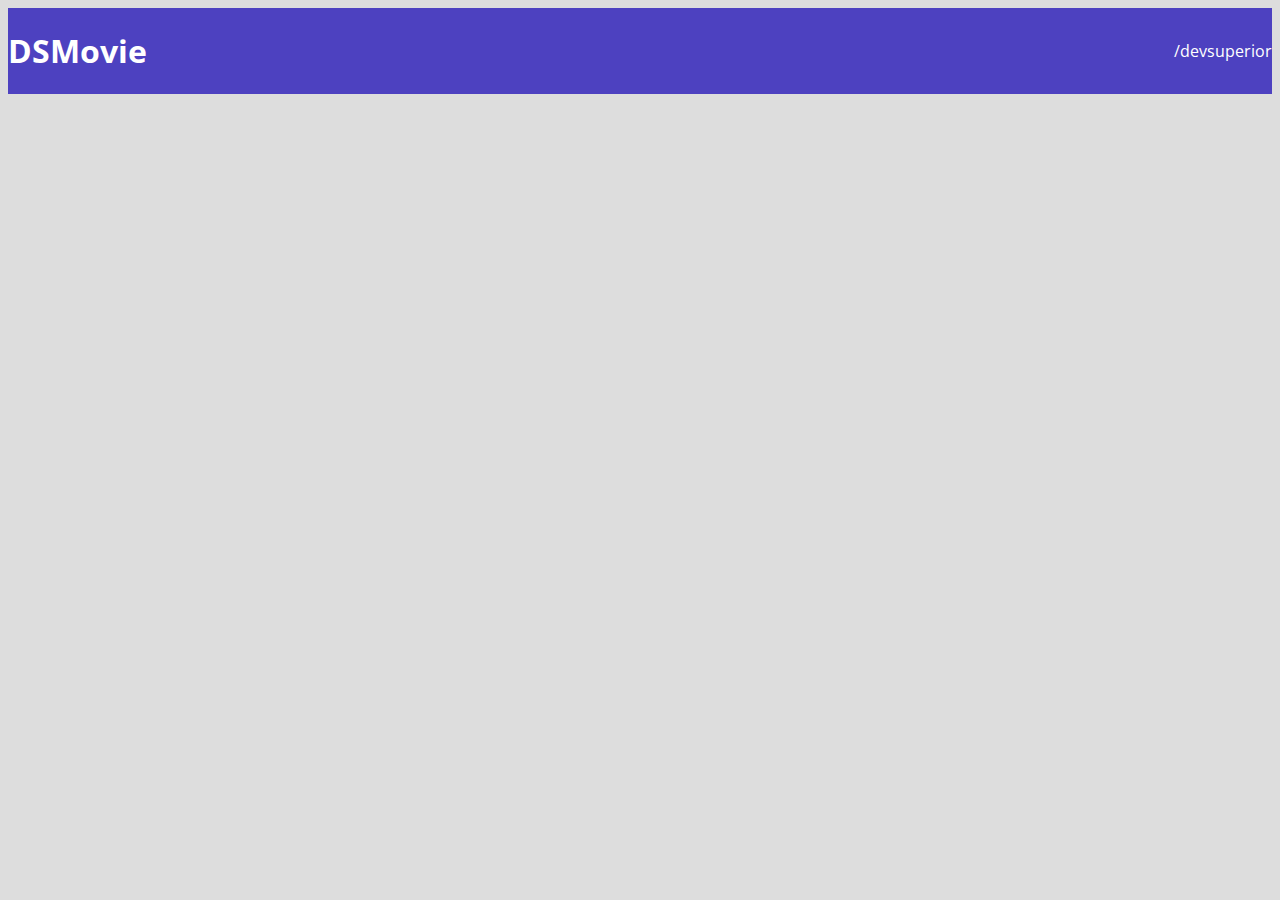
==== index.html @ 403fd70a "Barra superior PARTE 1" ====
<!DOCTYPE html>
<html lang="pt-br">
<head>
    <meta charset="UTF-8">
    <meta http-equiv="X-UA-Compatible" content="IE=edge">
    <meta name="viewport" content="width=device-width, initial-scale=1.0">
    <title>Projeto DSMovie</title>
    <link href="https://cdn.jsdelivr.net/npm/bootstrap@5.1.3/dist/css/bootstrap.min.css" rel="stylesheet" integrity="sha384-1BmE4kWBq78iYhFldvKuhfTAU6auU8tT94WrHftjDbrCEXSU1oBoqyl2QvZ6jIW3" crossorigin="anonymous">
    <link rel="stylesheet" href="css/styles.css">
</head>
<body>
    <header>
        <nav class="container">
            <h1>DSMovie</h1>
            <a href="https://devsuperior.com.br/">/devsuperior</a>
        </nav>
    </header>
</body>
</html>
---- css/styles.css ----
@import url('https://fonts.googleapis.com/css2?family=Open+Sans:wght@300;400;700&display=swap');
*{
    box-sizing: border-box;
    font-family: 'Open Sans', sans-serif;
}
html, body {
    background-color: #ddd;
}
header{
     background-color: #4D41C0;
     color: #fff;
    }
    nav {
        display: flex;
        align-items: center;
        justify-content: space-between;
    }
    a,a:hover{
        text-decoration: none;
        color: unset;
    }
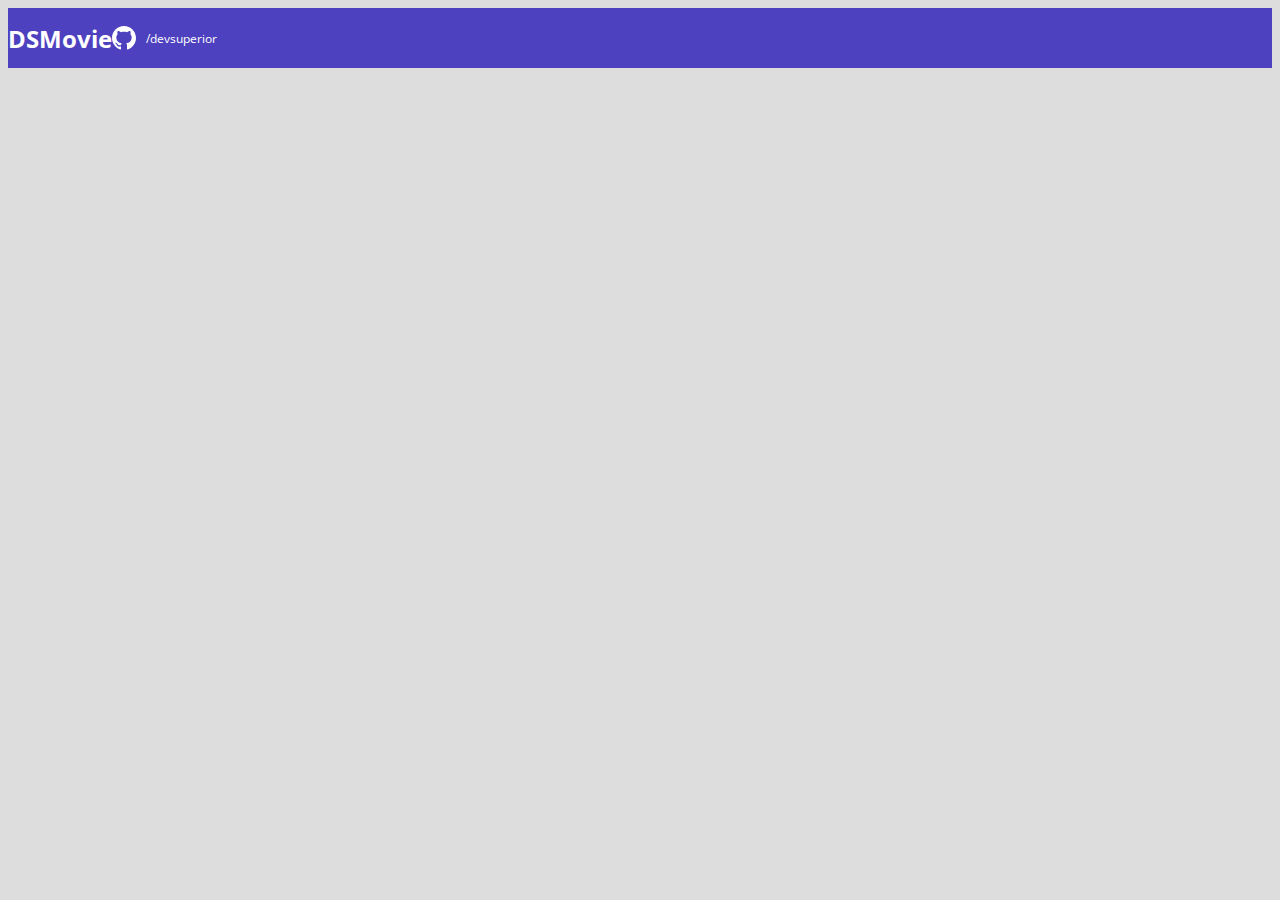
==== commit 16142dda: "Barra superior PARTE 2" ====
--- a/index.html
+++ b/index.html
@@ -1,19 +1,26 @@
 <!DOCTYPE html>
 <html lang="pt-br">
+
 <head>
     <meta charset="UTF-8">
     <meta http-equiv="X-UA-Compatible" content="IE=edge">
     <meta name="viewport" content="width=device-width, initial-scale=1.0">
     <title>Projeto DSMovie</title>
-    <link href="https://cdn.jsdelivr.net/npm/bootstrap@5.1.3/dist/css/bootstrap.min.css" rel="stylesheet" integrity="sha384-1BmE4kWBq78iYhFldvKuhfTAU6auU8tT94WrHftjDbrCEXSU1oBoqyl2QvZ6jIW3" crossorigin="anonymous">
+    <link href="https://cdn.jsdelivr.net/npm/bootstrap@5.1.3/dist/css/bootstrap.min.css" rel="stylesheet"
+        integrity="sha384-1BmE4kWBq78iYhFldvKuhfTAU6auU8tT94WrHftjDbrCEXSU1oBoqyl2QvZ6jIW3" crossorigin="anonymous">
     <link rel="stylesheet" href="css/styles.css">
 </head>
+
 <body>
     <header>
         <nav class="container">
             <h1>DSMovie</h1>
-            <a href="https://devsuperior.com.br/">/devsuperior</a>
+            <div class="dsmovie-contact-container">
+                <img src="img/github.svg" alt="Github">
+                <a href="https://devsuperior.com.br/">/devsuperior</a>
+            </div>
         </nav>
     </header>
 </body>
+
 </html>--- a/css/styles.css
+++ b/css/styles.css
@@ -1,21 +1,48 @@
 @import url('https://fonts.googleapis.com/css2?family=Open+Sans:wght@300;400;700&display=swap');
+:root {
+    --bg-gray: #ddd;
+    --color-primary: #4D41C0;
+    --white: #fff
+}
+
 *{
     box-sizing: border-box;
     font-family: 'Open Sans', sans-serif;
 }
+h1,h2,h3,h4,h5,h6 {
+    margin: 0;
+}
 html, body {
-    background-color: #ddd;
+    background-color: var(--bg-gray);
 }
 header{
-     background-color: #4D41C0;
-     color: #fff;
+     background-color: var(--color-primary);
+     color: var(--white);
+     height: 60px;
+     display: flex;
+     align-items: center;
     }
     nav {
         display: flex;
         align-items: center;
         justify-content: space-between;
     }
+    nav h1 {
+        font-size: 24px;
+        font-weight: 700;
+    }
+    nav a {
+        font-size: 12px;
+        font-weight: 400;
+    }
     a,a:hover{
         text-decoration: none;
         color: unset;
+    }
+    .dsmovie-contact-container {
+        display: flex;
+        align-items: center;
+    }
+    .dsmovie-contact-container img {
+        margin-right: 10px;
     }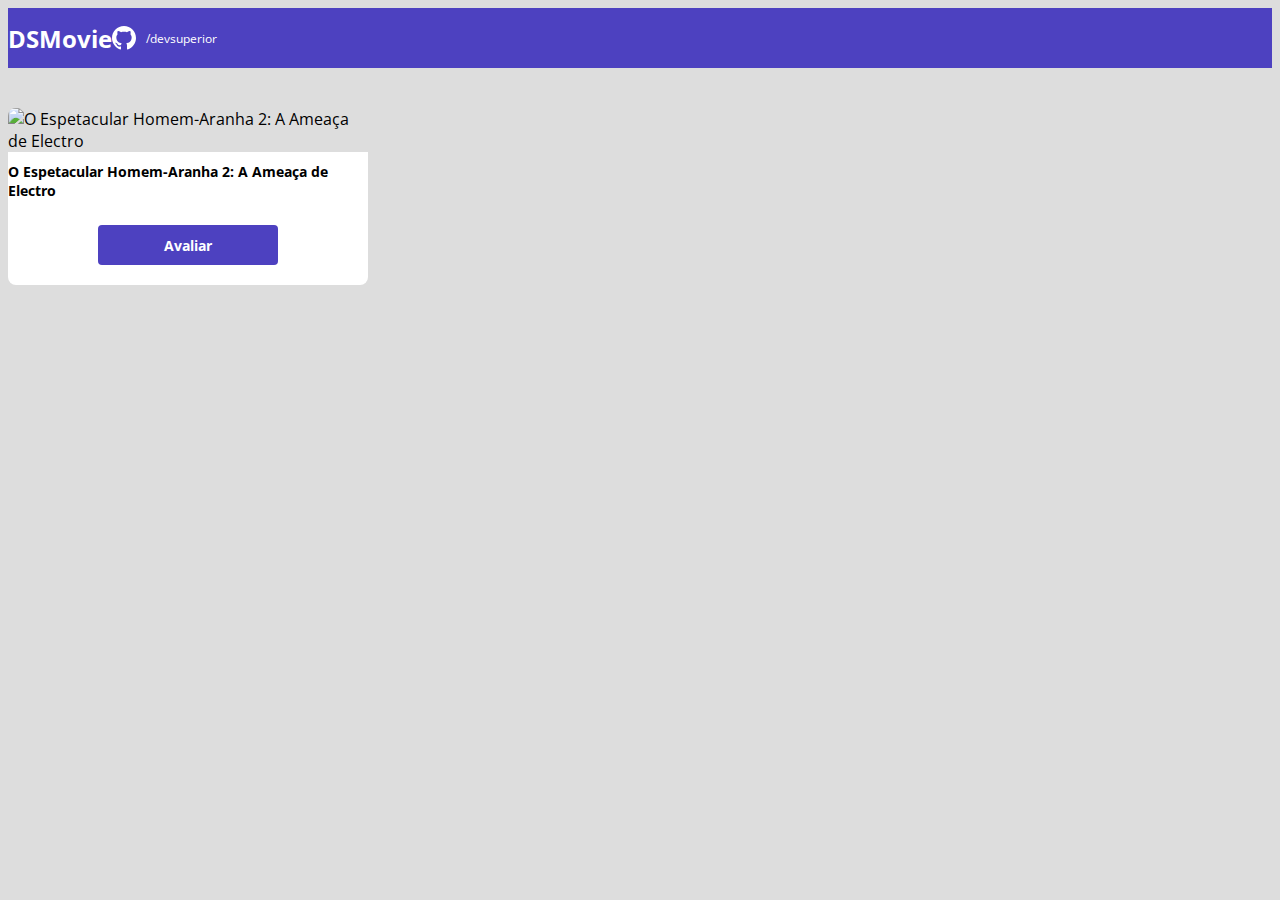
==== commit a3c61758: "Card de filme" ====
--- a/index.html
+++ b/index.html
@@ -21,6 +21,17 @@
             </div>
         </nav>
     </header>
+    <main>
+        <section id="dsmovie-card-list" class="container">
+            <div class="dsmovie-card">
+                <img src="https://www.themoviedb.org/t/p/w533_and_h300_bestv2/u7SeO6Y42P7VCTWLhpnL96cyOqd.jpg" alt="O Espetacular Homem-Aranha 2: A Ameaça de Electro">
+                <div class="dsmovie-card-description">
+                    <h3>O Espetacular Homem-Aranha 2: A Ameaça de Electro</h3>
+                    <a class="dsmovie-btn" href="form.html">Avaliar</a>
+                </div>
+            </div>
+        </section>
+    </main>
 </body>
 
 </html>--- a/css/styles.css
+++ b/css/styles.css
@@ -1,6 +1,7 @@
 @import url('https://fonts.googleapis.com/css2?family=Open+Sans:wght@300;400;700&display=swap');
 :root {
     --bg-gray: #ddd;
+    --text-gray: #4a4a4a;
     --color-primary: #4D41C0;
     --white: #fff
 }
@@ -45,4 +46,40 @@
     }
     .dsmovie-contact-container img {
         margin-right: 10px;
+    }
+    #dsmovie-card-list {
+        padding: 40px 0;
+    }
+    .dsmovie-card {
+        width: 360px;
+        
+    }
+    .dsmovie-card img {
+        width: 100%;
+        border-radius: 8px 8px 0 0;
+    }
+    .dsmovie-card-description {
+        background-color: var(--white);
+        padding: 10px 0 20px 0;
+        display: flex;
+        flex-direction: column;
+        align-items: center;
+        border-radius: 0 0 8px 8px
+    }
+    .dsmovie-card-description h3 {
+        font-size: 14px;
+        font-weight: 700;
+        margin-bottom: 25px;
+    }
+    .dsmovie-btn, .dsmovie-btn:hover {
+        width: 180px;
+        height: 40px;
+        background-color: var(--color-primary);
+        color: var(--white);
+        font-size: 14px;
+        font-weight: 700;
+        display: flex;
+        align-items: center;
+        justify-content: center;
+        border-radius: 4px;
     }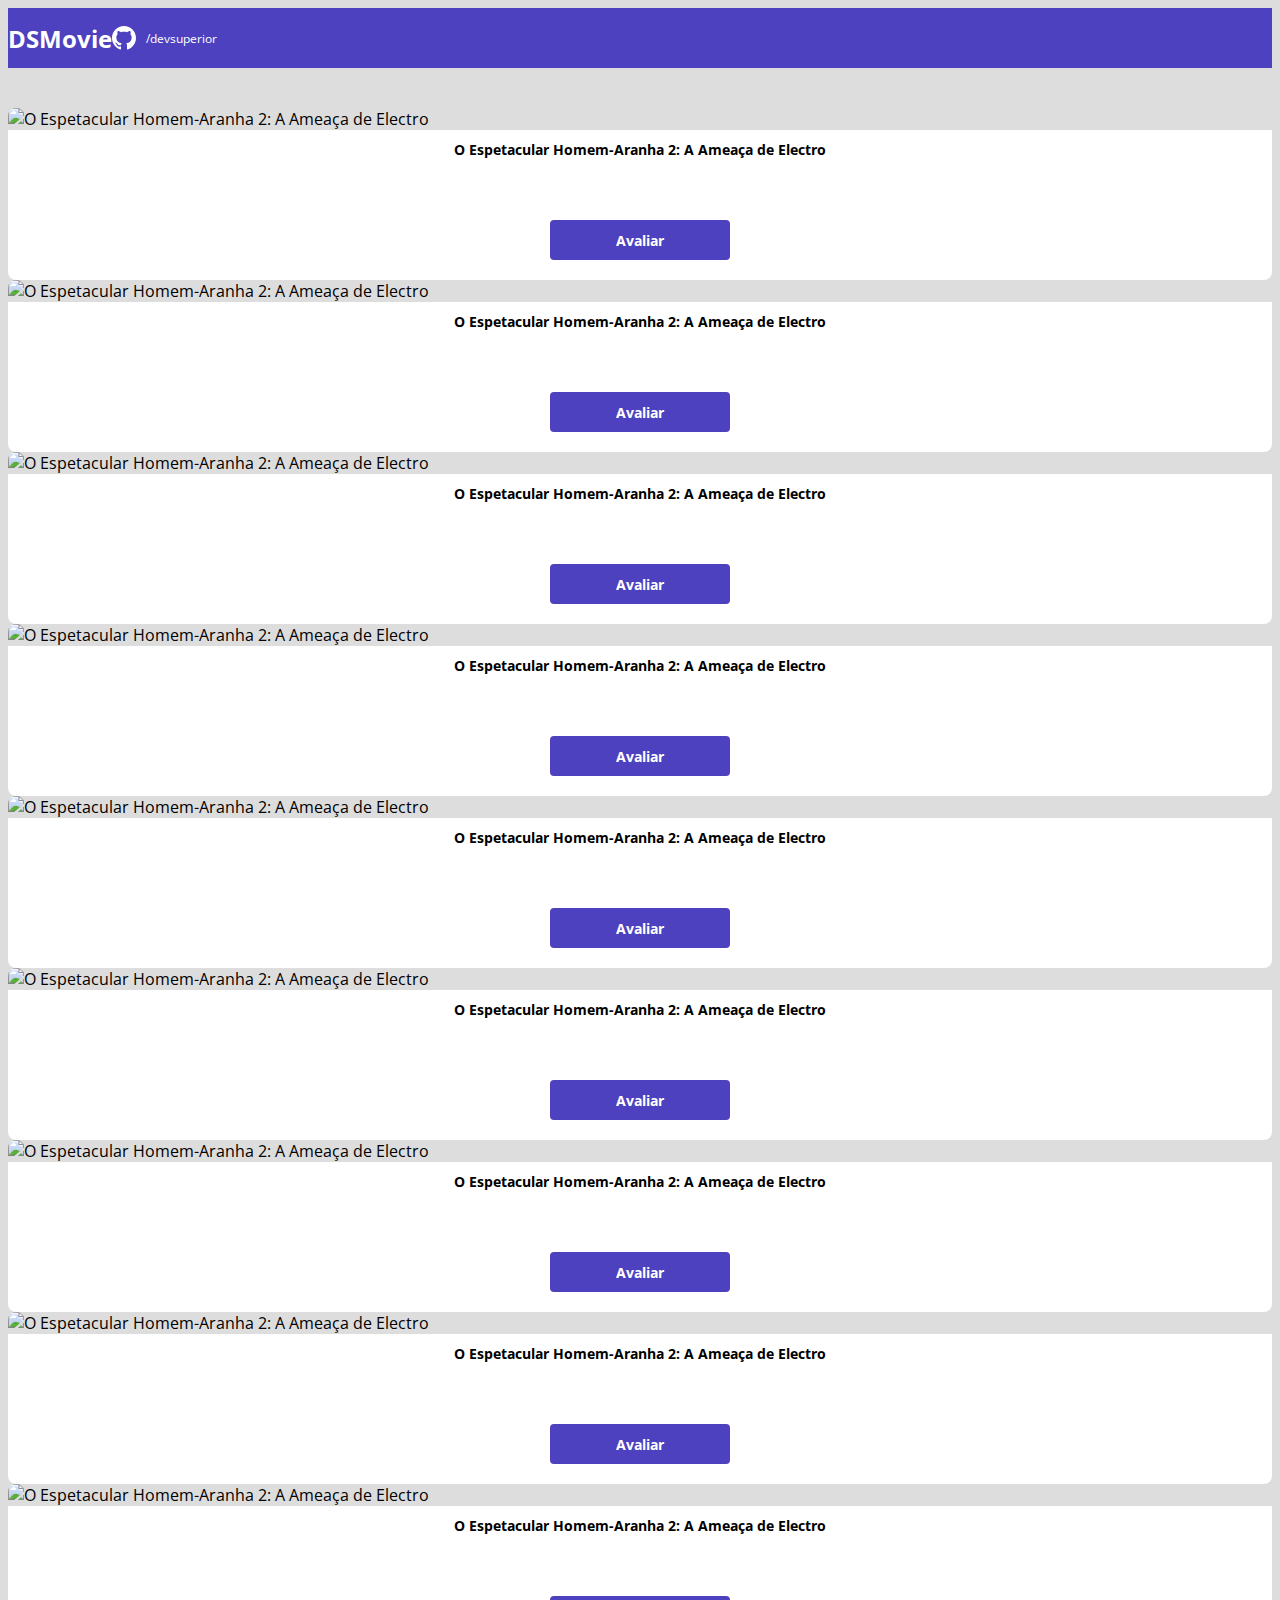
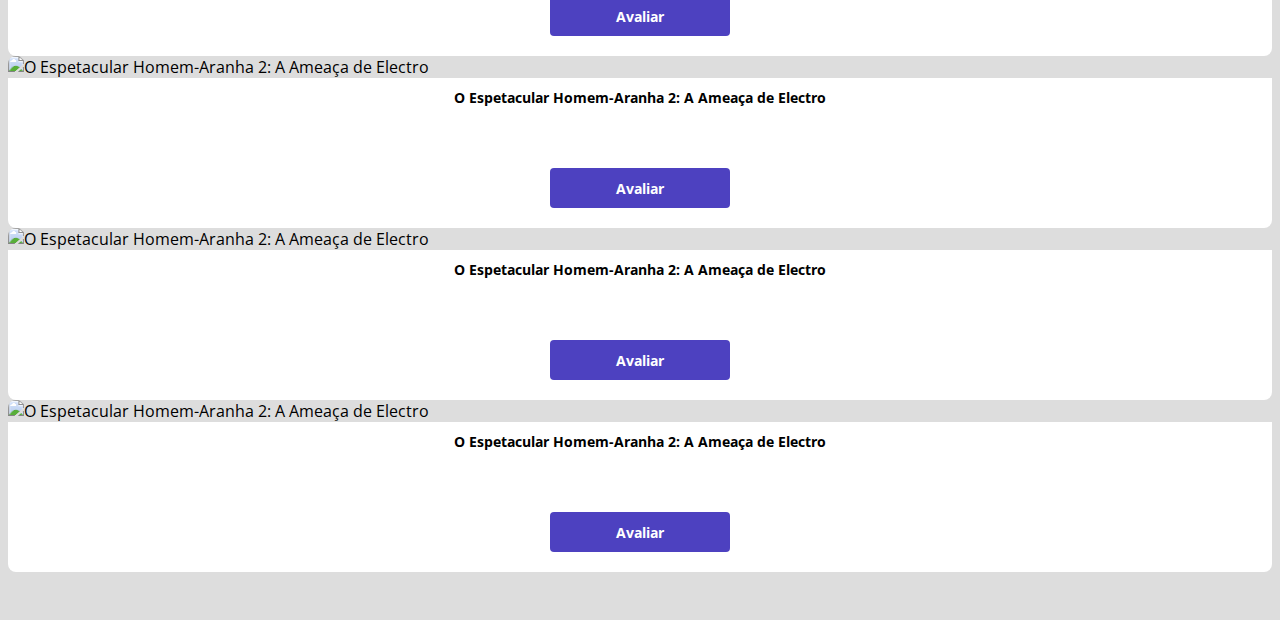
==== commit ff6ba052: "Listagem de cards" ====
--- a/index.html
+++ b/index.html
@@ -23,13 +23,118 @@
     </header>
     <main>
         <section id="dsmovie-card-list" class="container">
-            <div class="dsmovie-card">
-                <img src="https://www.themoviedb.org/t/p/w533_and_h300_bestv2/u7SeO6Y42P7VCTWLhpnL96cyOqd.jpg" alt="O Espetacular Homem-Aranha 2: A Ameaça de Electro">
-                <div class="dsmovie-card-description">
-                    <h3>O Espetacular Homem-Aranha 2: A Ameaça de Electro</h3>
-                    <a class="dsmovie-btn" href="form.html">Avaliar</a>
+            <div class="row">
+                <div class="col-sm-6 col-lg-4 col-xl-3 mb-3">
+                    <div class="dsmovie-card">
+                        <img src="https://www.themoviedb.org/t/p/w533_and_h300_bestv2/u7SeO6Y42P7VCTWLhpnL96cyOqd.jpg" alt="O Espetacular Homem-Aranha 2: A Ameaça de Electro">
+                        <div class="dsmovie-card-description">
+                            <h3>O Espetacular Homem-Aranha 2: A Ameaça de Electro</h3>
+                            <a class="dsmovie-btn" href="form.html">Avaliar</a>
+                        </div>
+                    </div>
+                </div>
+                <div class="col-sm-6 col-lg-4 col-xl-3 mb-3">
+                    <div class="dsmovie-card">
+                        <img src="https://www.themoviedb.org/t/p/w533_and_h300_bestv2/u7SeO6Y42P7VCTWLhpnL96cyOqd.jpg" alt="O Espetacular Homem-Aranha 2: A Ameaça de Electro">
+                        <div class="dsmovie-card-description">
+                            <h3>O Espetacular Homem-Aranha 2: A Ameaça de Electro</h3>
+                            <a class="dsmovie-btn" href="form.html">Avaliar</a>
+                        </div>
+                    </div>
+                </div>
+                <div class="col-sm-6 col-lg-4 col-xl-3 mb-3">
+                    <div class="dsmovie-card">
+                        <img src="https://www.themoviedb.org/t/p/w533_and_h300_bestv2/u7SeO6Y42P7VCTWLhpnL96cyOqd.jpg" alt="O Espetacular Homem-Aranha 2: A Ameaça de Electro">
+                        <div class="dsmovie-card-description">
+                            <h3>O Espetacular Homem-Aranha 2: A Ameaça de Electro</h3>
+                            <a class="dsmovie-btn" href="form.html">Avaliar</a>
+                        </div>
+                    </div>
+                </div>
+                <div class="col-sm-6 col-lg-4 col-xl-3 mb-3">
+                    <div class="dsmovie-card">
+                        <img src="https://www.themoviedb.org/t/p/w533_and_h300_bestv2/u7SeO6Y42P7VCTWLhpnL96cyOqd.jpg" alt="O Espetacular Homem-Aranha 2: A Ameaça de Electro">
+                        <div class="dsmovie-card-description">
+                            <h3>O Espetacular Homem-Aranha 2: A Ameaça de Electro</h3>
+                            <a class="dsmovie-btn" href="form.html">Avaliar</a>
+                        </div>
+                    </div>
+                </div>
+                <div class="col-sm-6 col-lg-4 col-xl-3 mb-3">
+                    <div class="dsmovie-card">
+                        <img src="https://www.themoviedb.org/t/p/w533_and_h300_bestv2/u7SeO6Y42P7VCTWLhpnL96cyOqd.jpg" alt="O Espetacular Homem-Aranha 2: A Ameaça de Electro">
+                        <div class="dsmovie-card-description">
+                            <h3>O Espetacular Homem-Aranha 2: A Ameaça de Electro</h3>
+                            <a class="dsmovie-btn" href="form.html">Avaliar</a>
+                        </div>
+                    </div>
+                </div>
+                <div class="col-sm-6 col-lg-4 col-xl-3 mb-3">
+                    <div class="dsmovie-card">
+                        <img src="https://www.themoviedb.org/t/p/w533_and_h300_bestv2/u7SeO6Y42P7VCTWLhpnL96cyOqd.jpg" alt="O Espetacular Homem-Aranha 2: A Ameaça de Electro">
+                        <div class="dsmovie-card-description">
+                            <h3>O Espetacular Homem-Aranha 2: A Ameaça de Electro</h3>
+                            <a class="dsmovie-btn" href="form.html">Avaliar</a>
+                        </div>
+                    </div>
+                </div>
+                
+                <div class="col-sm-6 col-lg-4 col-xl-3 mb-3">
+                    <div class="dsmovie-card">
+                        <img src="https://www.themoviedb.org/t/p/w533_and_h300_bestv2/u7SeO6Y42P7VCTWLhpnL96cyOqd.jpg" alt="O Espetacular Homem-Aranha 2: A Ameaça de Electro">
+                        <div class="dsmovie-card-description">
+                            <h3>O Espetacular Homem-Aranha 2: A Ameaça de Electro</h3>
+                            <a class="dsmovie-btn" href="form.html">Avaliar</a>
+                        </div>
+                    </div>
+                </div>
+                <div class="col-sm-6 col-lg-4 col-xl-3 mb-3">
+                    <div class="dsmovie-card">
+                        <img src="https://www.themoviedb.org/t/p/w533_and_h300_bestv2/u7SeO6Y42P7VCTWLhpnL96cyOqd.jpg" alt="O Espetacular Homem-Aranha 2: A Ameaça de Electro">
+                        <div class="dsmovie-card-description">
+                            <h3>O Espetacular Homem-Aranha 2: A Ameaça de Electro</h3>
+                            <a class="dsmovie-btn" href="form.html">Avaliar</a>
+                        </div>
+                    </div>
+                </div>
+                <div class="col-sm-6 col-lg-4 col-xl-3 mb-3">
+                    <div class="dsmovie-card">
+                        <img src="https://www.themoviedb.org/t/p/w533_and_h300_bestv2/u7SeO6Y42P7VCTWLhpnL96cyOqd.jpg" alt="O Espetacular Homem-Aranha 2: A Ameaça de Electro">
+                        <div class="dsmovie-card-description">
+                            <h3>O Espetacular Homem-Aranha 2: A Ameaça de Electro</h3>
+                            <a class="dsmovie-btn" href="form.html">Avaliar</a>
+                        </div>
+                    </div>
+                </div>
+                <div class="col-sm-6 col-lg-4 col-xl-3 mb-3">
+                    <div class="dsmovie-card">
+                        <img src="https://www.themoviedb.org/t/p/w533_and_h300_bestv2/u7SeO6Y42P7VCTWLhpnL96cyOqd.jpg" alt="O Espetacular Homem-Aranha 2: A Ameaça de Electro">
+                        <div class="dsmovie-card-description">
+                            <h3>O Espetacular Homem-Aranha 2: A Ameaça de Electro</h3>
+                            <a class="dsmovie-btn" href="form.html">Avaliar</a>
+                        </div>
+                    </div>
+                </div>
+                <div class="col-sm-6 col-lg-4 col-xl-3 mb-3">
+                    <div class="dsmovie-card">
+                        <img src="https://www.themoviedb.org/t/p/w533_and_h300_bestv2/u7SeO6Y42P7VCTWLhpnL96cyOqd.jpg" alt="O Espetacular Homem-Aranha 2: A Ameaça de Electro">
+                        <div class="dsmovie-card-description">
+                            <h3>O Espetacular Homem-Aranha 2: A Ameaça de Electro</h3>
+                            <a class="dsmovie-btn" href="form.html">Avaliar</a>
+                        </div>
+                    </div>
+                </div>
+                <div class="col-sm-6 col-lg-4 col-xl-3 mb-3">
+                    <div class="dsmovie-card">
+                        <img src="https://www.themoviedb.org/t/p/w533_and_h300_bestv2/u7SeO6Y42P7VCTWLhpnL96cyOqd.jpg" alt="O Espetacular Homem-Aranha 2: A Ameaça de Electro">
+                        <div class="dsmovie-card-description">
+                            <h3>O Espetacular Homem-Aranha 2: A Ameaça de Electro</h3>
+                            <a class="dsmovie-btn" href="form.html">Avaliar</a>
+                        </div>
+                    </div>
                 </div>
             </div>
+            
         </section>
     </main>
 </body>
--- a/css/styles.css
+++ b/css/styles.css
@@ -51,7 +51,7 @@
         padding: 40px 0;
     }
     .dsmovie-card {
-        width: 360px;
+        width: 100%;
         
     }
     .dsmovie-card img {
@@ -60,16 +60,19 @@
     }
     .dsmovie-card-description {
         background-color: var(--white);
-        padding: 10px 0 20px 0;
+        padding: 10px 20px 20px 20px;
         display: flex;
         flex-direction: column;
         align-items: center;
-        border-radius: 0 0 8px 8px
+        justify-content: space-between;
+        border-radius: 0 0 8px 8px;
+        min-height: 150px;
     }
     .dsmovie-card-description h3 {
         font-size: 14px;
         font-weight: 700;
         margin-bottom: 25px;
+        text-align: center;
     }
     .dsmovie-btn, .dsmovie-btn:hover {
         width: 180px;
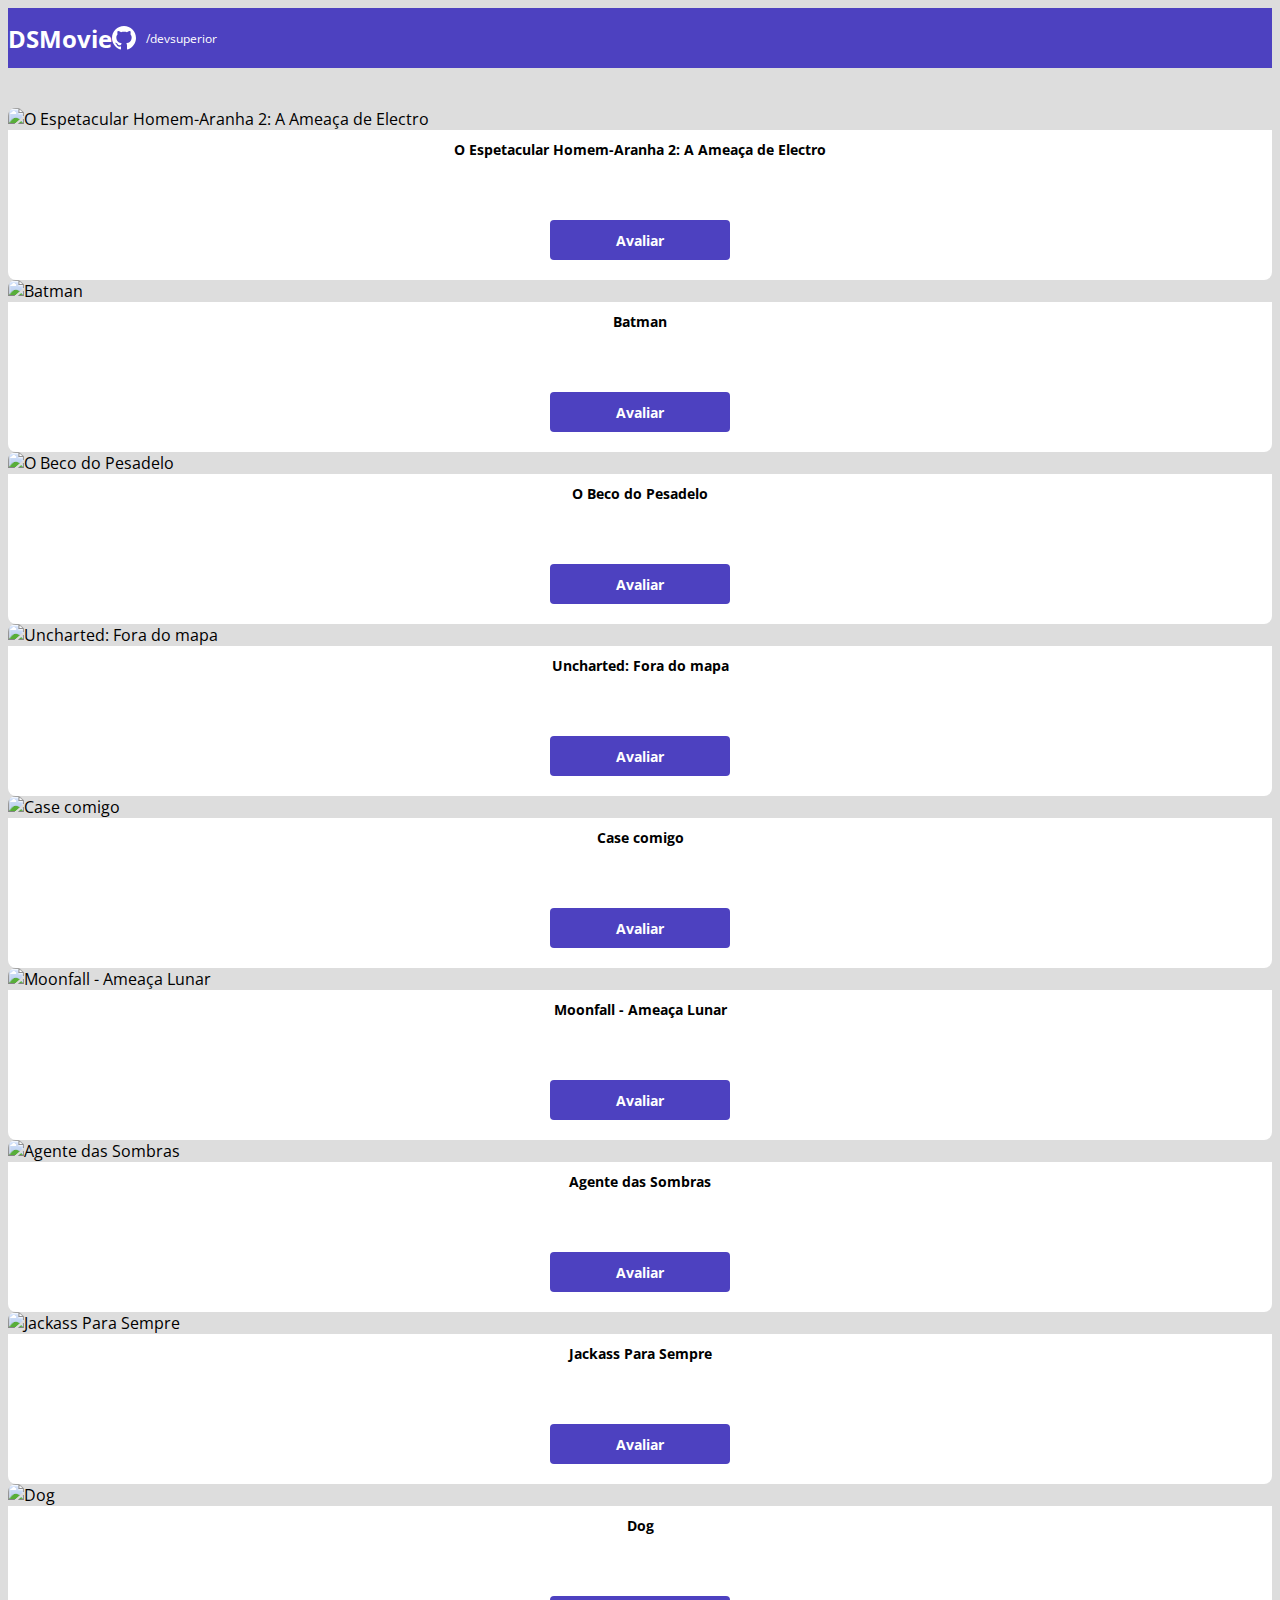
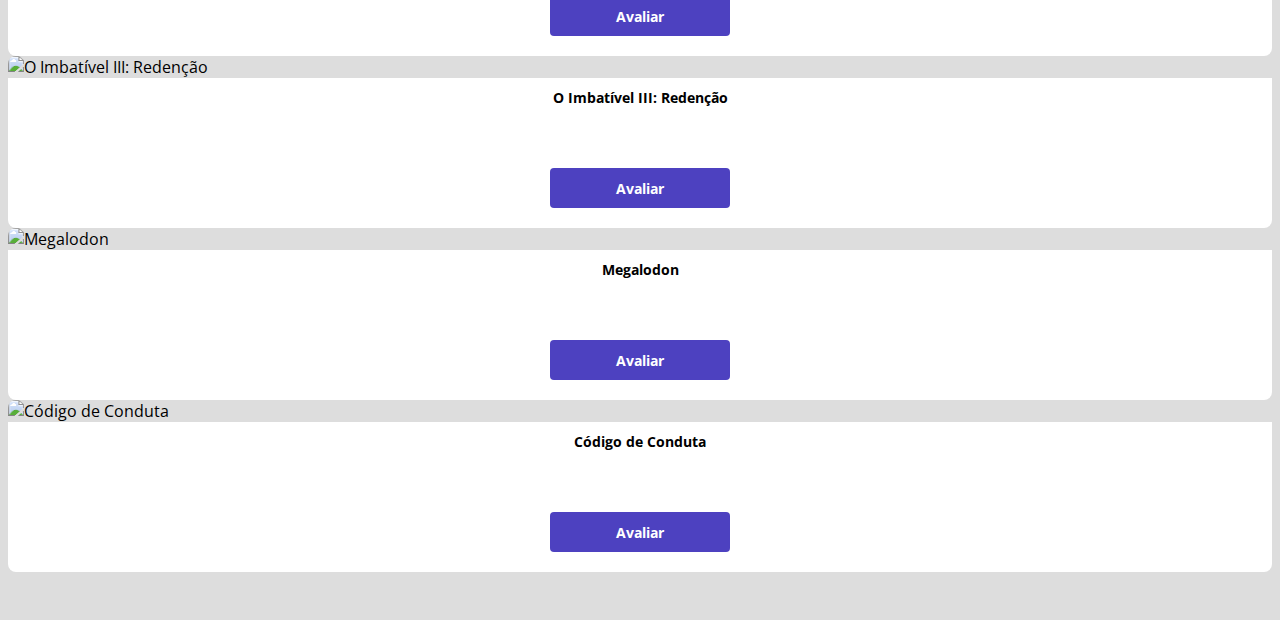
==== commit e8f128b1: "Alteração para Cards Variados" ====
--- a/index.html
+++ b/index.html
@@ -35,45 +35,45 @@
                 </div>
                 <div class="col-sm-6 col-lg-4 col-xl-3 mb-3">
                     <div class="dsmovie-card">
-                        <img src="https://www.themoviedb.org/t/p/w533_and_h300_bestv2/u7SeO6Y42P7VCTWLhpnL96cyOqd.jpg" alt="O Espetacular Homem-Aranha 2: A Ameaça de Electro">
+                        <img src="https://www.themoviedb.org/t/p/original/tRS6jvPM9qPrrnx2KRp3ew96Yot.jpg" alt="Batman">
                         <div class="dsmovie-card-description">
-                            <h3>O Espetacular Homem-Aranha 2: A Ameaça de Electro</h3>
+                            <h3>Batman</h3>
                             <a class="dsmovie-btn" href="form.html">Avaliar</a>
                         </div>
                     </div>
                 </div>
                 <div class="col-sm-6 col-lg-4 col-xl-3 mb-3">
                     <div class="dsmovie-card">
-                        <img src="https://www.themoviedb.org/t/p/w533_and_h300_bestv2/u7SeO6Y42P7VCTWLhpnL96cyOqd.jpg" alt="O Espetacular Homem-Aranha 2: A Ameaça de Electro">
+                        <img src="https://www.themoviedb.org/t/p/original/g0YNGpmlXsgHfhGnJz3c5uyzZ1B.jpg" alt="O Beco do Pesadelo">
                         <div class="dsmovie-card-description">
-                            <h3>O Espetacular Homem-Aranha 2: A Ameaça de Electro</h3>
+                            <h3>O Beco do Pesadelo</h3>
                             <a class="dsmovie-btn" href="form.html">Avaliar</a>
                         </div>
                     </div>
                 </div>
                 <div class="col-sm-6 col-lg-4 col-xl-3 mb-3">
                     <div class="dsmovie-card">
-                        <img src="https://www.themoviedb.org/t/p/w533_and_h300_bestv2/u7SeO6Y42P7VCTWLhpnL96cyOqd.jpg" alt="O Espetacular Homem-Aranha 2: A Ameaça de Electro">
+                        <img src="https://www.themoviedb.org/t/p/original/iOlopNJnQNqDnKZrYlNJ3FUmr1P.jpg" alt="Uncharted: Fora do mapa">
                         <div class="dsmovie-card-description">
-                            <h3>O Espetacular Homem-Aranha 2: A Ameaça de Electro</h3>
+                            <h3>Uncharted: Fora do mapa</h3>
                             <a class="dsmovie-btn" href="form.html">Avaliar</a>
                         </div>
                     </div>
                 </div>
                 <div class="col-sm-6 col-lg-4 col-xl-3 mb-3">
                     <div class="dsmovie-card">
-                        <img src="https://www.themoviedb.org/t/p/w533_and_h300_bestv2/u7SeO6Y42P7VCTWLhpnL96cyOqd.jpg" alt="O Espetacular Homem-Aranha 2: A Ameaça de Electro">
+                        <img src="https://www.themoviedb.org/t/p/original/koaxq5QbARIlfxCOR89atPHv367.jpg" alt="Case comigo">
                         <div class="dsmovie-card-description">
-                            <h3>O Espetacular Homem-Aranha 2: A Ameaça de Electro</h3>
+                            <h3>Case comigo</h3>
                             <a class="dsmovie-btn" href="form.html">Avaliar</a>
                         </div>
                     </div>
                 </div>
                 <div class="col-sm-6 col-lg-4 col-xl-3 mb-3">
                     <div class="dsmovie-card">
-                        <img src="https://www.themoviedb.org/t/p/w533_and_h300_bestv2/u7SeO6Y42P7VCTWLhpnL96cyOqd.jpg" alt="O Espetacular Homem-Aranha 2: A Ameaça de Electro">
+                        <img src="https://www.themoviedb.org/t/p/original/hKkPFAO4AY1r49QQO9DsPIgHGtr.jpg" alt="Moonfall - Ameaça Lunar">
                         <div class="dsmovie-card-description">
-                            <h3>O Espetacular Homem-Aranha 2: A Ameaça de Electro</h3>
+                            <h3>Moonfall - Ameaça Lunar</h3>
                             <a class="dsmovie-btn" href="form.html">Avaliar</a>
                         </div>
                     </div>
@@ -81,54 +81,54 @@
                 
                 <div class="col-sm-6 col-lg-4 col-xl-3 mb-3">
                     <div class="dsmovie-card">
-                        <img src="https://www.themoviedb.org/t/p/w533_and_h300_bestv2/u7SeO6Y42P7VCTWLhpnL96cyOqd.jpg" alt="O Espetacular Homem-Aranha 2: A Ameaça de Electro">
+                        <img src="https://www.themoviedb.org/t/p/original/jweIExQ72hAq3Wp8Jl4RQ4hNFj2.jpg" alt="Agente das Sombras">
                         <div class="dsmovie-card-description">
-                            <h3>O Espetacular Homem-Aranha 2: A Ameaça de Electro</h3>
+                            <h3>Agente das Sombras</h3>
                             <a class="dsmovie-btn" href="form.html">Avaliar</a>
                         </div>
                     </div>
                 </div>
                 <div class="col-sm-6 col-lg-4 col-xl-3 mb-3">
                     <div class="dsmovie-card">
-                        <img src="https://www.themoviedb.org/t/p/w533_and_h300_bestv2/u7SeO6Y42P7VCTWLhpnL96cyOqd.jpg" alt="O Espetacular Homem-Aranha 2: A Ameaça de Electro">
+                        <img src="https://www.themoviedb.org/t/p/original/56T4lCXrWCFhCeZxArSOXPQIfKc.jpg" alt="Jackass Para Sempre">
                         <div class="dsmovie-card-description">
-                            <h3>O Espetacular Homem-Aranha 2: A Ameaça de Electro</h3>
+                            <h3>Jackass Para Sempre</h3>
                             <a class="dsmovie-btn" href="form.html">Avaliar</a>
                         </div>
                     </div>
                 </div>
                 <div class="col-sm-6 col-lg-4 col-xl-3 mb-3">
                     <div class="dsmovie-card">
-                        <img src="https://www.themoviedb.org/t/p/w533_and_h300_bestv2/u7SeO6Y42P7VCTWLhpnL96cyOqd.jpg" alt="O Espetacular Homem-Aranha 2: A Ameaça de Electro">
+                        <img src="https://www.themoviedb.org/t/p/original/uJ95PGJSB2weKrEpmC5C1IL0fJa.jpg" alt="Dog">
                         <div class="dsmovie-card-description">
-                            <h3>O Espetacular Homem-Aranha 2: A Ameaça de Electro</h3>
+                            <h3>Dog</h3>
                             <a class="dsmovie-btn" href="form.html">Avaliar</a>
                         </div>
                     </div>
                 </div>
                 <div class="col-sm-6 col-lg-4 col-xl-3 mb-3">
                     <div class="dsmovie-card">
-                        <img src="https://www.themoviedb.org/t/p/w533_and_h300_bestv2/u7SeO6Y42P7VCTWLhpnL96cyOqd.jpg" alt="O Espetacular Homem-Aranha 2: A Ameaça de Electro">
+                        <img src="https://www.themoviedb.org/t/p/original/tOfAkOf7TrAPuz4kKG5Fvq1seCd.jpg" alt="O Imbatível III: Redenção">
                         <div class="dsmovie-card-description">
-                            <h3>O Espetacular Homem-Aranha 2: A Ameaça de Electro</h3>
+                            <h3>O Imbatível III: Redenção</h3>
                             <a class="dsmovie-btn" href="form.html">Avaliar</a>
                         </div>
                     </div>
                 </div>
                 <div class="col-sm-6 col-lg-4 col-xl-3 mb-3">
                     <div class="dsmovie-card">
-                        <img src="https://www.themoviedb.org/t/p/w533_and_h300_bestv2/u7SeO6Y42P7VCTWLhpnL96cyOqd.jpg" alt="O Espetacular Homem-Aranha 2: A Ameaça de Electro">
+                        <img src="https://www.themoviedb.org/t/p/original/Omhn17NJLy2v7YKZ2T8sr4UwSf.jpg" alt="Megalodon">
                         <div class="dsmovie-card-description">
-                            <h3>O Espetacular Homem-Aranha 2: A Ameaça de Electro</h3>
+                            <h3>Megalodon</h3>
                             <a class="dsmovie-btn" href="form.html">Avaliar</a>
                         </div>
                     </div>
                 </div>
                 <div class="col-sm-6 col-lg-4 col-xl-3 mb-3">
                     <div class="dsmovie-card">
-                        <img src="https://www.themoviedb.org/t/p/w533_and_h300_bestv2/u7SeO6Y42P7VCTWLhpnL96cyOqd.jpg" alt="O Espetacular Homem-Aranha 2: A Ameaça de Electro">
+                        <img src="https://www.themoviedb.org/t/p/original/YFfE628QGh8JnnPMlNzDDGf7NM.jpg" alt="Código de Conduta">
                         <div class="dsmovie-card-description">
-                            <h3>O Espetacular Homem-Aranha 2: A Ameaça de Electro</h3>
+                            <h3>Código de Conduta</h3>
                             <a class="dsmovie-btn" href="form.html">Avaliar</a>
                         </div>
                     </div>
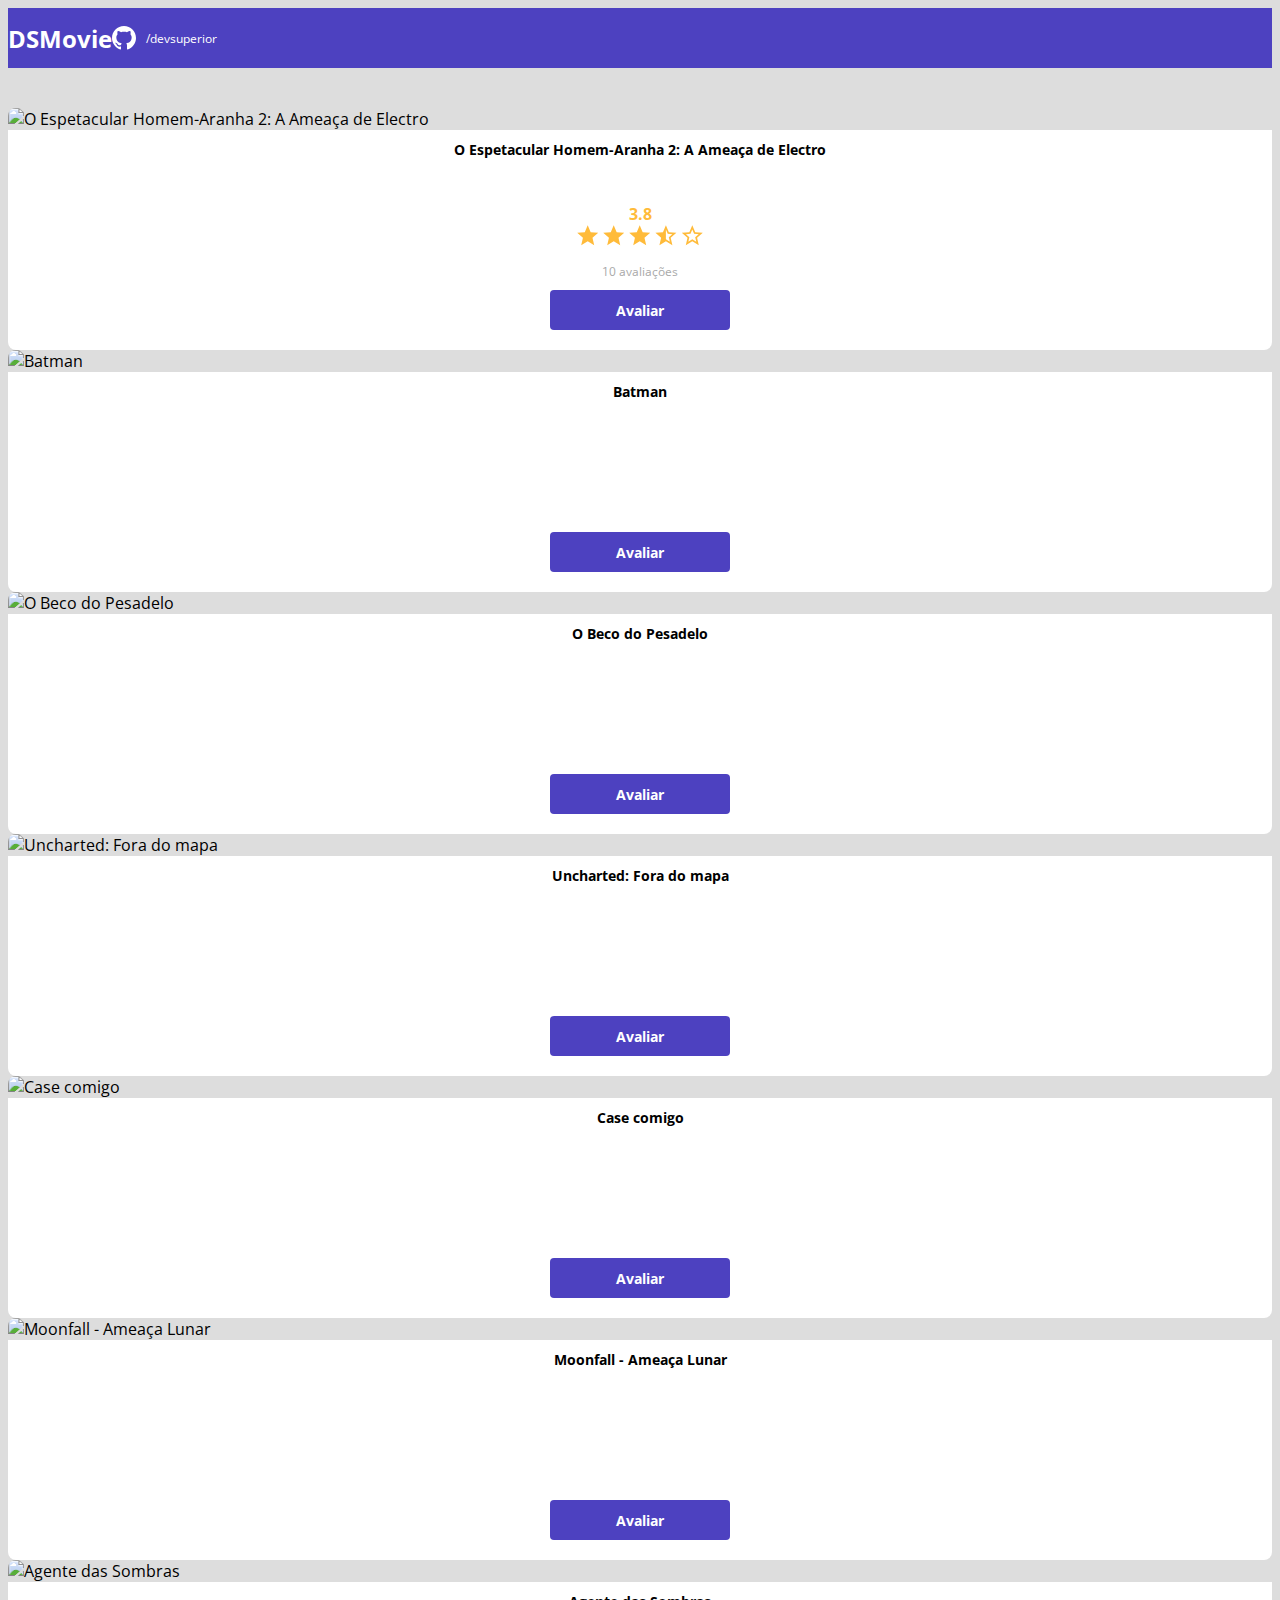
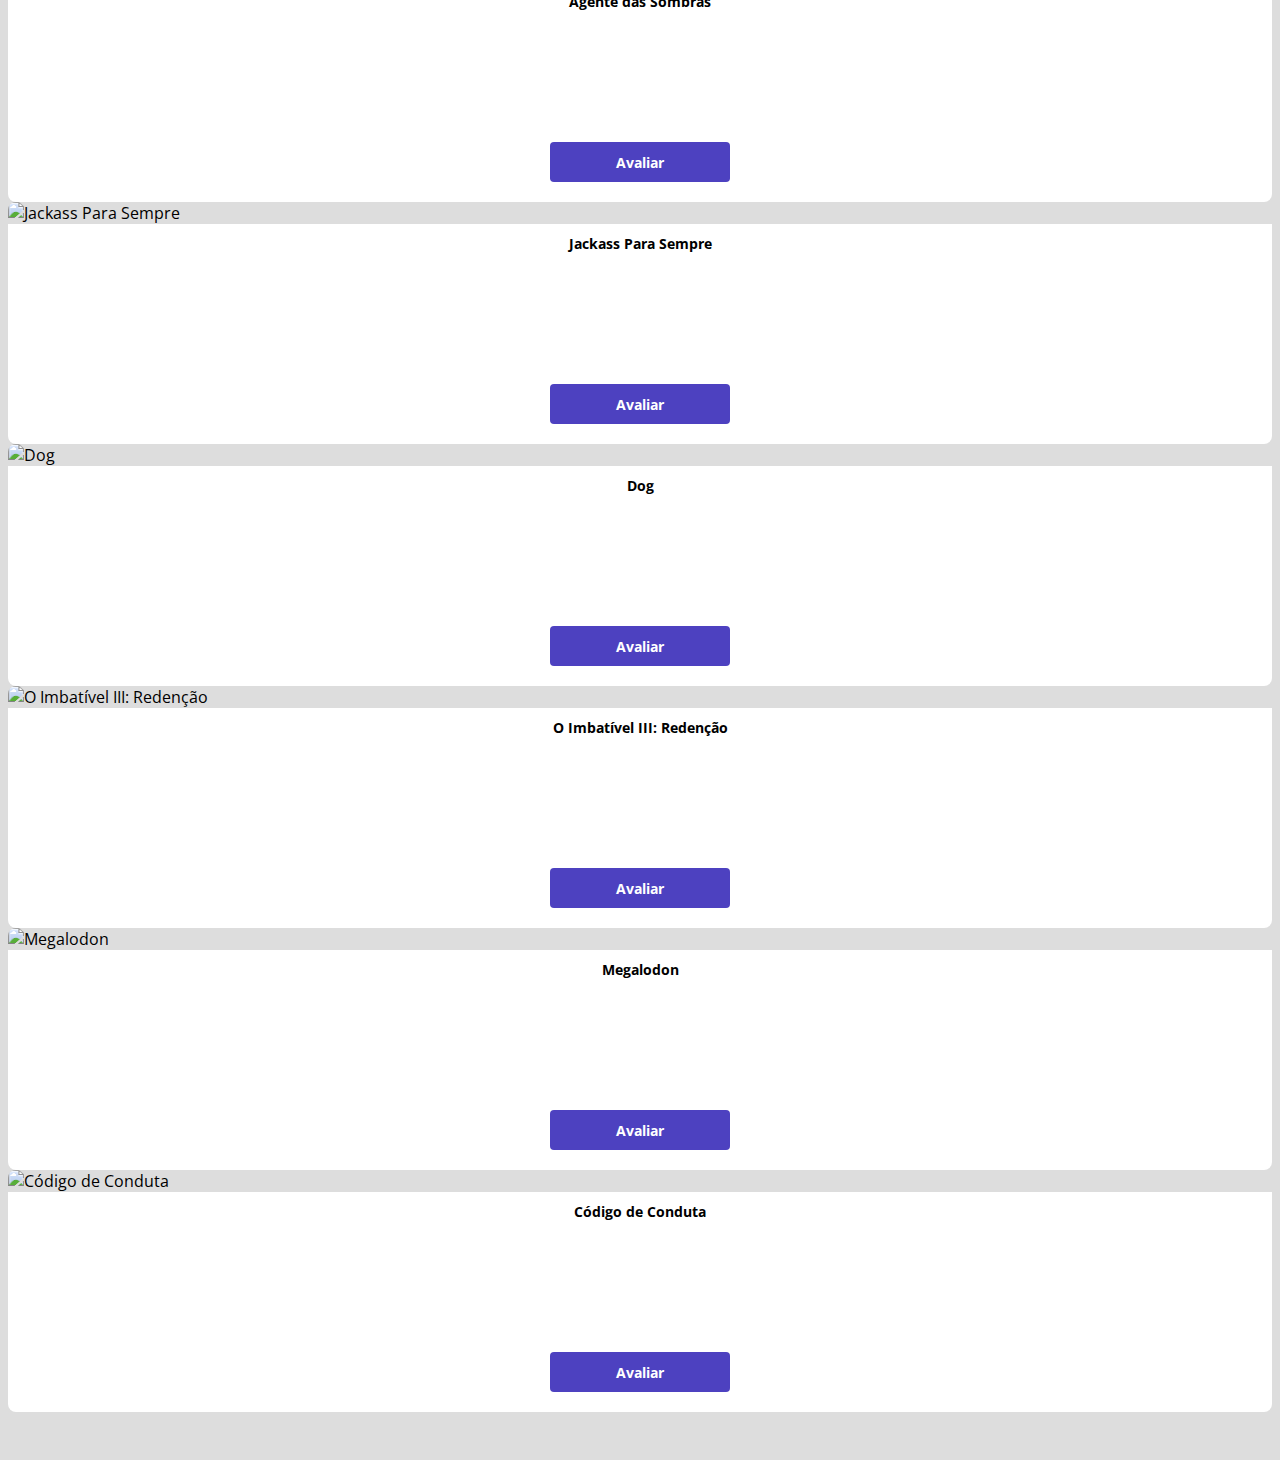
==== commit 6edb783f: "Avaliação com estrelas" ====
--- a/index.html
+++ b/index.html
@@ -29,7 +29,19 @@
                         <img src="https://www.themoviedb.org/t/p/w533_and_h300_bestv2/u7SeO6Y42P7VCTWLhpnL96cyOqd.jpg" alt="O Espetacular Homem-Aranha 2: A Ameaça de Electro">
                         <div class="dsmovie-card-description">
                             <h3>O Espetacular Homem-Aranha 2: A Ameaça de Electro</h3>
-                            <a class="dsmovie-btn" href="form.html">Avaliar</a>
+                            <div class="dsmovie-card-description-botton">
+                                <h4>3.8</h4>
+                                <div>
+                                    <img src="img/star-full.svg" alt="star">
+                                    <img src="img/star-full.svg" alt="star">
+                                    <img src="img/star-full.svg" alt="star">
+                                    <img src="img/star-half.svg" alt="star">
+                                    <img src="img/star-empty.svg" alt="star">
+                                </div><p>10 avaliações</p>
+
+                                <a class="dsmovie-btn" href="form.html">Avaliar</a>
+                            </div>
+                            
                         </div>
                     </div>
                 </div>
--- a/css/styles.css
+++ b/css/styles.css
@@ -3,7 +3,9 @@
     --bg-gray: #ddd;
     --text-gray: #4a4a4a;
     --color-primary: #4D41C0;
-    --white: #fff
+    --white: #fff;
+    --text-light-gray: #aaa;
+    --star-yellow: #FFBB3A;
 }
 
 *{
@@ -66,7 +68,7 @@
         align-items: center;
         justify-content: space-between;
         border-radius: 0 0 8px 8px;
-        min-height: 150px;
+        height: 220px;
     }
     .dsmovie-card-description h3 {
         font-size: 14px;
@@ -74,6 +76,27 @@
         margin-bottom: 25px;
         text-align: center;
     }
+    .dsmovie-card-description-botton {
+        display: flex;
+        flex-direction: column;
+        align-items: center;
+    }
+    .dsmovie-card-description-botton h4 {
+        font-size: 16px;
+        font-weight: 700;
+        color: var(--star-yellow);
+    }
+    .dsmovie-card-description-botton img {
+        width: 22px;
+    }
+    .dsmovie-card-description-botton p {
+        font-size: 12px;
+        font-weight: 400;
+        color: var(--text-light-gray);
+        margin-bottom: 10px;
+    }
+    
+
     .dsmovie-btn, .dsmovie-btn:hover {
         width: 180px;
         height: 40px;
@@ -85,4 +108,39 @@
         align-items: center;
         justify-content: center;
         border-radius: 4px;
+        border: 0;
+    }
+    .dsmovie-form-container {
+        padding: 40px 0;
+        max-width: 480px;
+    }
+    .dsmovie-form-description {
+        background-color: var(--white);
+        padding: 20px;
+        display: flex;
+        flex-direction: column;
+        align-items: center;
+        border-radius: 0 0 8px 8px;
+    }
+    .dsmovie-form{
+        width: 100%;
+    }
+    .dsmovie-form-description h3 {
+        font-size: 13px;
+        font-weight: 700;
+        margin-bottom: 20px;
+    }
+    .dsmovie-form-group {
+        margin-bottom: 20px;
+    }
+    .dsmovie-form-group label {
+        font-size: 12px; 
+        color: var(--text-light-gray);  
+    }
+    .dsmovie-form-btn-container {
+        height: 100px;
+        display: flex;
+        flex-direction: column;
+        align-items: center;
+        justify-content: space-between;
     }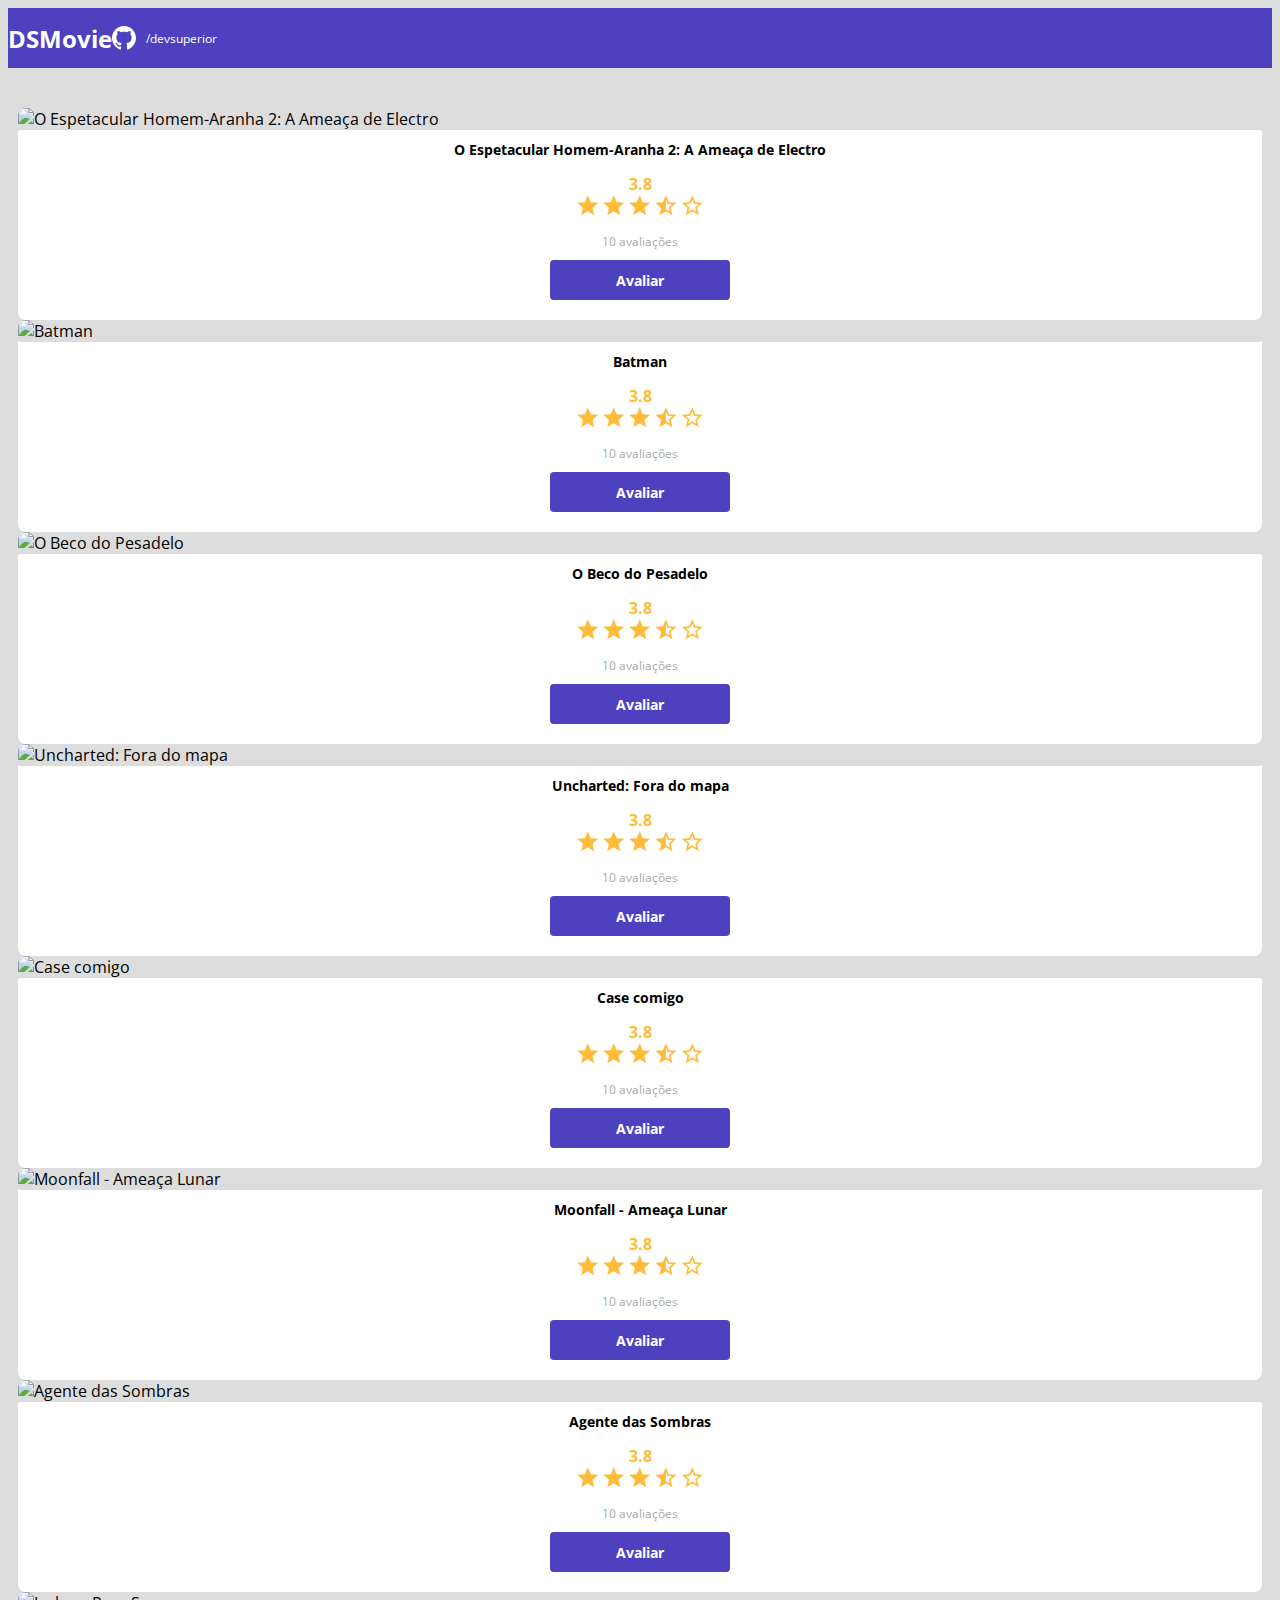
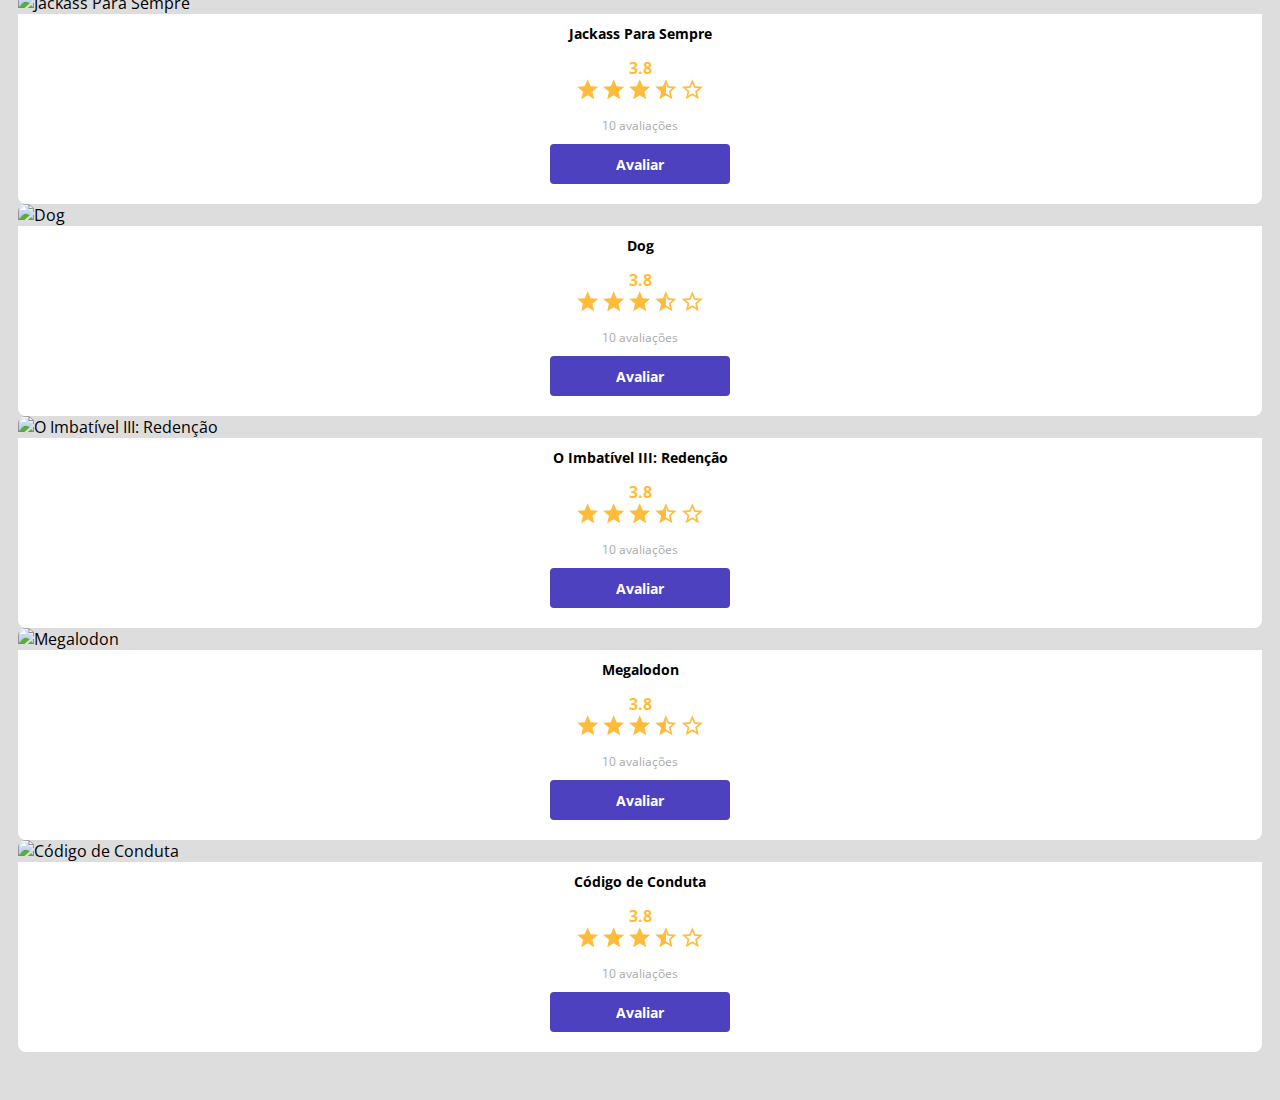
==== commit 1d9382cf: "Polimento da listagem" ====
--- a/index.html
+++ b/index.html
@@ -50,7 +50,18 @@
                         <img src="https://www.themoviedb.org/t/p/original/tRS6jvPM9qPrrnx2KRp3ew96Yot.jpg" alt="Batman">
                         <div class="dsmovie-card-description">
                             <h3>Batman</h3>
-                            <a class="dsmovie-btn" href="form.html">Avaliar</a>
+                            <div class="dsmovie-card-description-botton">
+                                <h4>3.8</h4>
+                                <div>
+                                    <img src="img/star-full.svg" alt="star">
+                                    <img src="img/star-full.svg" alt="star">
+                                    <img src="img/star-full.svg" alt="star">
+                                    <img src="img/star-half.svg" alt="star">
+                                    <img src="img/star-empty.svg" alt="star">
+                                </div><p>10 avaliações</p>
+
+                                <a class="dsmovie-btn" href="form.html">Avaliar</a>
+                            </div>
                         </div>
                     </div>
                 </div>
@@ -59,7 +70,18 @@
                         <img src="https://www.themoviedb.org/t/p/original/g0YNGpmlXsgHfhGnJz3c5uyzZ1B.jpg" alt="O Beco do Pesadelo">
                         <div class="dsmovie-card-description">
                             <h3>O Beco do Pesadelo</h3>
-                            <a class="dsmovie-btn" href="form.html">Avaliar</a>
+                            <div class="dsmovie-card-description-botton">
+                                <h4>3.8</h4>
+                                <div>
+                                    <img src="img/star-full.svg" alt="star">
+                                    <img src="img/star-full.svg" alt="star">
+                                    <img src="img/star-full.svg" alt="star">
+                                    <img src="img/star-half.svg" alt="star">
+                                    <img src="img/star-empty.svg" alt="star">
+                                </div><p>10 avaliações</p>
+
+                                <a class="dsmovie-btn" href="form.html">Avaliar</a>
+                            </div>
                         </div>
                     </div>
                 </div>
@@ -68,7 +90,18 @@
                         <img src="https://www.themoviedb.org/t/p/original/iOlopNJnQNqDnKZrYlNJ3FUmr1P.jpg" alt="Uncharted: Fora do mapa">
                         <div class="dsmovie-card-description">
                             <h3>Uncharted: Fora do mapa</h3>
-                            <a class="dsmovie-btn" href="form.html">Avaliar</a>
+                            <div class="dsmovie-card-description-botton">
+                                <h4>3.8</h4>
+                                <div>
+                                    <img src="img/star-full.svg" alt="star">
+                                    <img src="img/star-full.svg" alt="star">
+                                    <img src="img/star-full.svg" alt="star">
+                                    <img src="img/star-half.svg" alt="star">
+                                    <img src="img/star-empty.svg" alt="star">
+                                </div><p>10 avaliações</p>
+
+                                <a class="dsmovie-btn" href="form.html">Avaliar</a>
+                            </div>
                         </div>
                     </div>
                 </div>
@@ -77,7 +110,18 @@
                         <img src="https://www.themoviedb.org/t/p/original/koaxq5QbARIlfxCOR89atPHv367.jpg" alt="Case comigo">
                         <div class="dsmovie-card-description">
                             <h3>Case comigo</h3>
-                            <a class="dsmovie-btn" href="form.html">Avaliar</a>
+                            <div class="dsmovie-card-description-botton">
+                                <h4>3.8</h4>
+                                <div>
+                                    <img src="img/star-full.svg" alt="star">
+                                    <img src="img/star-full.svg" alt="star">
+                                    <img src="img/star-full.svg" alt="star">
+                                    <img src="img/star-half.svg" alt="star">
+                                    <img src="img/star-empty.svg" alt="star">
+                                </div><p>10 avaliações</p>
+
+                                <a class="dsmovie-btn" href="form.html">Avaliar</a>
+                            </div>
                         </div>
                     </div>
                 </div>
@@ -86,7 +130,18 @@
                         <img src="https://www.themoviedb.org/t/p/original/hKkPFAO4AY1r49QQO9DsPIgHGtr.jpg" alt="Moonfall - Ameaça Lunar">
                         <div class="dsmovie-card-description">
                             <h3>Moonfall - Ameaça Lunar</h3>
-                            <a class="dsmovie-btn" href="form.html">Avaliar</a>
+                            <div class="dsmovie-card-description-botton">
+                                <h4>3.8</h4>
+                                <div>
+                                    <img src="img/star-full.svg" alt="star">
+                                    <img src="img/star-full.svg" alt="star">
+                                    <img src="img/star-full.svg" alt="star">
+                                    <img src="img/star-half.svg" alt="star">
+                                    <img src="img/star-empty.svg" alt="star">
+                                </div><p>10 avaliações</p>
+
+                                <a class="dsmovie-btn" href="form.html">Avaliar</a>
+                            </div>
                         </div>
                     </div>
                 </div>
@@ -96,7 +151,18 @@
                         <img src="https://www.themoviedb.org/t/p/original/jweIExQ72hAq3Wp8Jl4RQ4hNFj2.jpg" alt="Agente das Sombras">
                         <div class="dsmovie-card-description">
                             <h3>Agente das Sombras</h3>
-                            <a class="dsmovie-btn" href="form.html">Avaliar</a>
+                            <div class="dsmovie-card-description-botton">
+                                <h4>3.8</h4>
+                                <div>
+                                    <img src="img/star-full.svg" alt="star">
+                                    <img src="img/star-full.svg" alt="star">
+                                    <img src="img/star-full.svg" alt="star">
+                                    <img src="img/star-half.svg" alt="star">
+                                    <img src="img/star-empty.svg" alt="star">
+                                </div><p>10 avaliações</p>
+
+                                <a class="dsmovie-btn" href="form.html">Avaliar</a>
+                            </div>
                         </div>
                     </div>
                 </div>
@@ -105,7 +171,18 @@
                         <img src="https://www.themoviedb.org/t/p/original/56T4lCXrWCFhCeZxArSOXPQIfKc.jpg" alt="Jackass Para Sempre">
                         <div class="dsmovie-card-description">
                             <h3>Jackass Para Sempre</h3>
-                            <a class="dsmovie-btn" href="form.html">Avaliar</a>
+                            <div class="dsmovie-card-description-botton">
+                                <h4>3.8</h4>
+                                <div>
+                                    <img src="img/star-full.svg" alt="star">
+                                    <img src="img/star-full.svg" alt="star">
+                                    <img src="img/star-full.svg" alt="star">
+                                    <img src="img/star-half.svg" alt="star">
+                                    <img src="img/star-empty.svg" alt="star">
+                                </div><p>10 avaliações</p>
+
+                                <a class="dsmovie-btn" href="form.html">Avaliar</a>
+                            </div>
                         </div>
                     </div>
                 </div>
@@ -114,7 +191,18 @@
                         <img src="https://www.themoviedb.org/t/p/original/uJ95PGJSB2weKrEpmC5C1IL0fJa.jpg" alt="Dog">
                         <div class="dsmovie-card-description">
                             <h3>Dog</h3>
-                            <a class="dsmovie-btn" href="form.html">Avaliar</a>
+                            <div class="dsmovie-card-description-botton">
+                                <h4>3.8</h4>
+                                <div>
+                                    <img src="img/star-full.svg" alt="star">
+                                    <img src="img/star-full.svg" alt="star">
+                                    <img src="img/star-full.svg" alt="star">
+                                    <img src="img/star-half.svg" alt="star">
+                                    <img src="img/star-empty.svg" alt="star">
+                                </div><p>10 avaliações</p>
+
+                                <a class="dsmovie-btn" href="form.html">Avaliar</a>
+                            </div>
                         </div>
                     </div>
                 </div>
@@ -123,7 +211,18 @@
                         <img src="https://www.themoviedb.org/t/p/original/tOfAkOf7TrAPuz4kKG5Fvq1seCd.jpg" alt="O Imbatível III: Redenção">
                         <div class="dsmovie-card-description">
                             <h3>O Imbatível III: Redenção</h3>
-                            <a class="dsmovie-btn" href="form.html">Avaliar</a>
+                            <div class="dsmovie-card-description-botton">
+                                <h4>3.8</h4>
+                                <div>
+                                    <img src="img/star-full.svg" alt="star">
+                                    <img src="img/star-full.svg" alt="star">
+                                    <img src="img/star-full.svg" alt="star">
+                                    <img src="img/star-half.svg" alt="star">
+                                    <img src="img/star-empty.svg" alt="star">
+                                </div><p>10 avaliações</p>
+
+                                <a class="dsmovie-btn" href="form.html">Avaliar</a>
+                            </div>
                         </div>
                     </div>
                 </div>
@@ -132,7 +231,18 @@
                         <img src="https://www.themoviedb.org/t/p/original/Omhn17NJLy2v7YKZ2T8sr4UwSf.jpg" alt="Megalodon">
                         <div class="dsmovie-card-description">
                             <h3>Megalodon</h3>
-                            <a class="dsmovie-btn" href="form.html">Avaliar</a>
+                            <div class="dsmovie-card-description-botton">
+                                <h4>3.8</h4>
+                                <div>
+                                    <img src="img/star-full.svg" alt="star">
+                                    <img src="img/star-full.svg" alt="star">
+                                    <img src="img/star-full.svg" alt="star">
+                                    <img src="img/star-half.svg" alt="star">
+                                    <img src="img/star-empty.svg" alt="star">
+                                </div><p>10 avaliações</p>
+
+                                <a class="dsmovie-btn" href="form.html">Avaliar</a>
+                            </div>
                         </div>
                     </div>
                 </div>
@@ -141,7 +251,18 @@
                         <img src="https://www.themoviedb.org/t/p/original/YFfE628QGh8JnnPMlNzDDGf7NM.jpg" alt="Código de Conduta">
                         <div class="dsmovie-card-description">
                             <h3>Código de Conduta</h3>
-                            <a class="dsmovie-btn" href="form.html">Avaliar</a>
+                            <div class="dsmovie-card-description-botton">
+                                <h4>3.8</h4>
+                                <div>
+                                    <img src="img/star-full.svg" alt="star">
+                                    <img src="img/star-full.svg" alt="star">
+                                    <img src="img/star-full.svg" alt="star">
+                                    <img src="img/star-half.svg" alt="star">
+                                    <img src="img/star-empty.svg" alt="star">
+                                </div><p>10 avaliações</p>
+
+                                <a class="dsmovie-btn" href="form.html">Avaliar</a>
+                            </div>
                         </div>
                     </div>
                 </div>
--- a/css/styles.css
+++ b/css/styles.css
@@ -50,7 +50,7 @@
         margin-right: 10px;
     }
     #dsmovie-card-list {
-        padding: 40px 0;
+        padding: 40px 10px;
     }
     .dsmovie-card {
         width: 100%;
@@ -68,12 +68,12 @@
         align-items: center;
         justify-content: space-between;
         border-radius: 0 0 8px 8px;
-        height: 220px;
+        height: 190px;
     }
     .dsmovie-card-description h3 {
         font-size: 14px;
         font-weight: 700;
-        margin-bottom: 25px;
+        margin-bottom: 10px;
         text-align: center;
     }
     .dsmovie-card-description-botton {
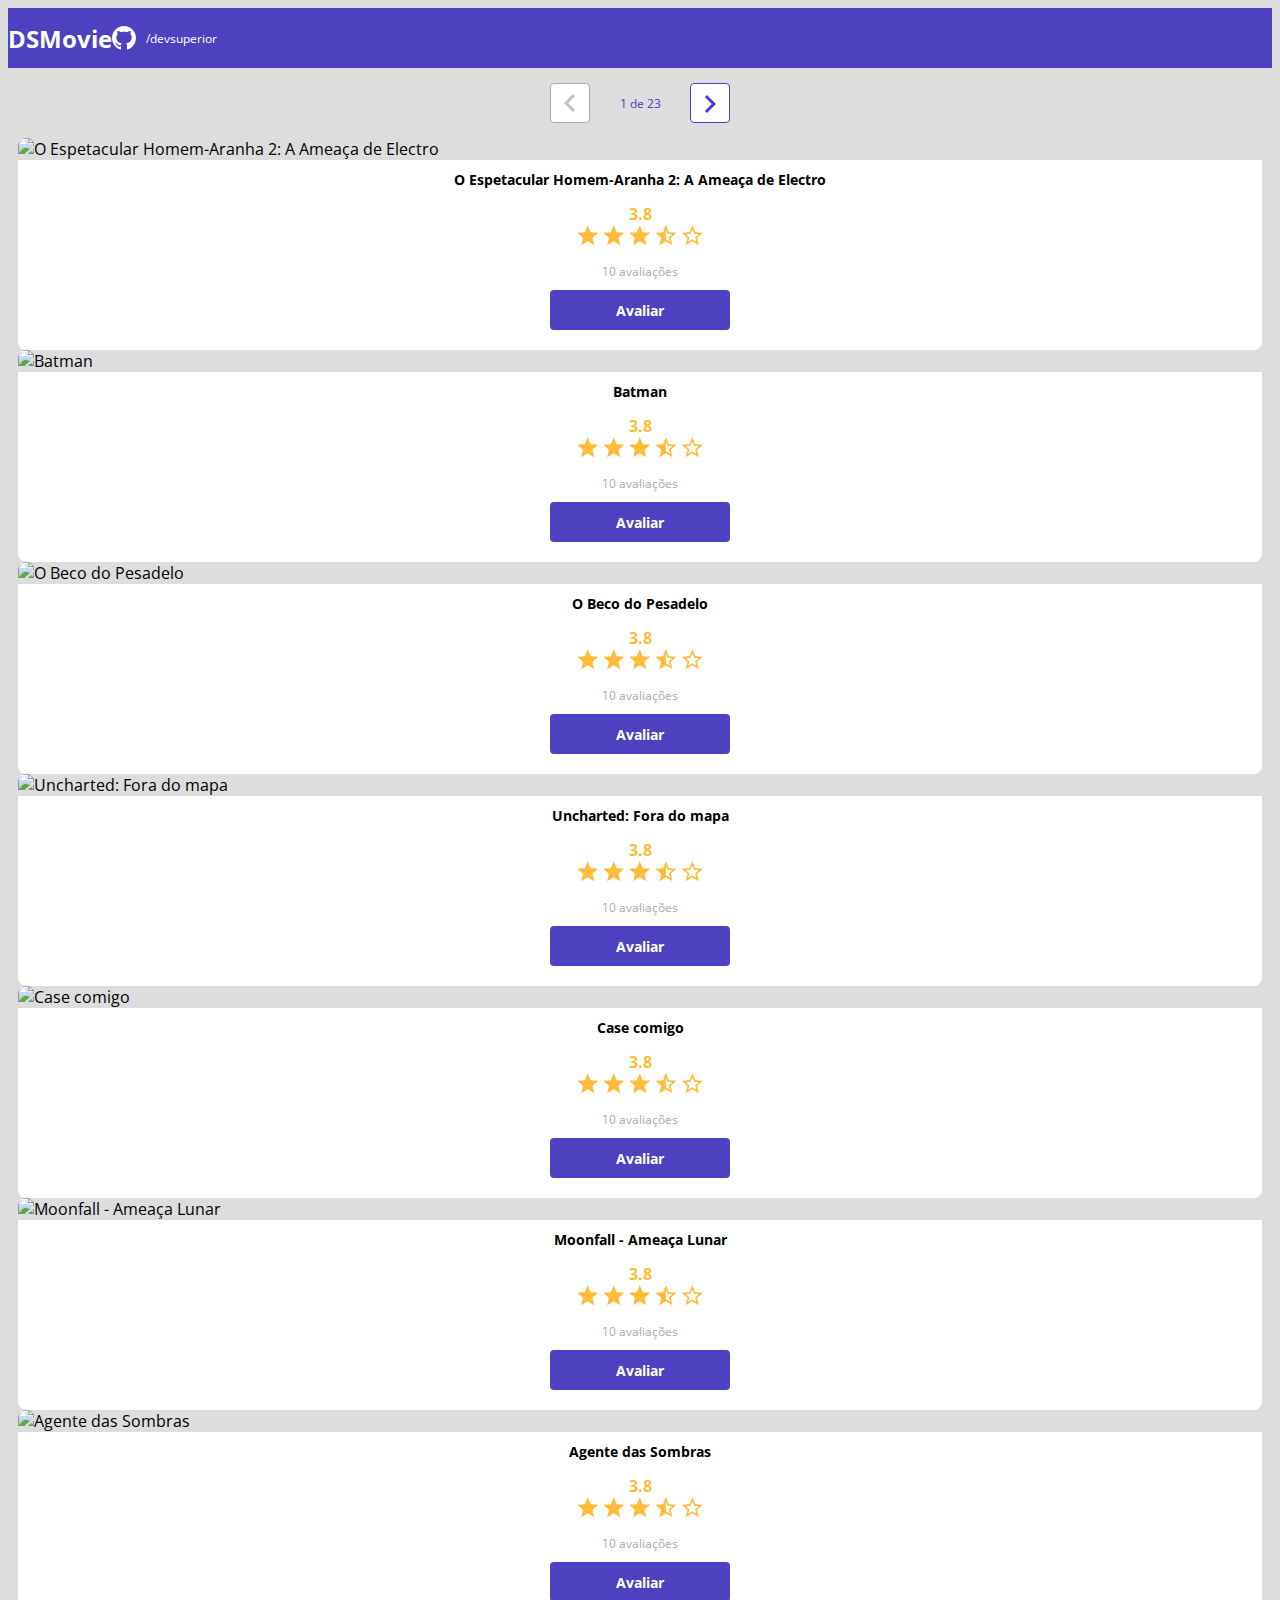
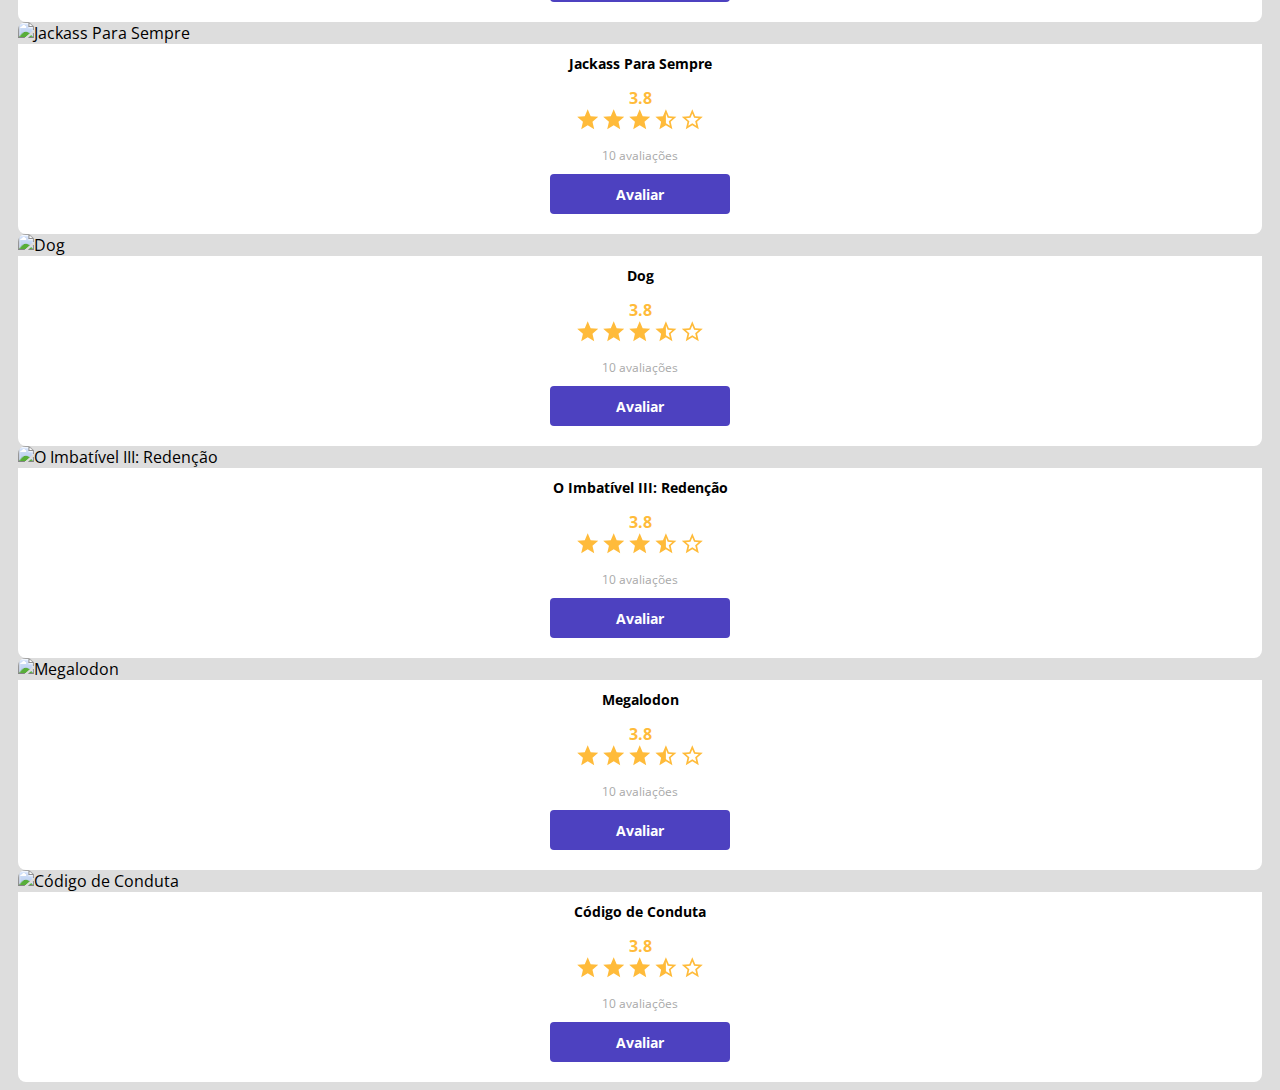
==== commit c64c8690: "Componente de Paginação" ====
--- a/index.html
+++ b/index.html
@@ -23,6 +23,19 @@
     </header>
     <main>
         <section id="dsmovie-card-list" class="container">
+            
+            <div class="dsmovie-pagination-container">
+                <div class="dsmovie-pagination-box">
+                    <button disabled>
+                        <img src="img/arrow.svg" alt="Voltar">
+                    </button>
+                    <p>1 de 23</p>
+                    <button>
+                        <img class="dsmovie-flip-horizontal" src="img/arrow.svg" alt="Próximo">
+                    </button>
+                </div>
+            </div>
+            
             <div class="row">
                 <div class="col-sm-6 col-lg-4 col-xl-3 mb-3">
                     <div class="dsmovie-card">
--- a/css/styles.css
+++ b/css/styles.css
@@ -50,7 +50,7 @@
         margin-right: 10px;
     }
     #dsmovie-card-list {
-        padding: 40px 10px;
+        padding: 0 10px;
     }
     .dsmovie-card {
         width: 100%;
@@ -143,4 +143,42 @@
         flex-direction: column;
         align-items: center;
         justify-content: space-between;
-    }+    }
+    .dsmovie-pagination-container {
+        padding: 15px 0;
+        display: flex;
+        justify-content: center;
+    }
+    .dsmovie-pagination-box {
+        width: 180px;
+        display: flex;
+        justify-content: space-between;
+        align-items: center;
+    }
+    .dsmovie-pagination-box p {
+        margin: 0;
+        font-size: 12px;
+        color: var(--color-primary);
+    }
+    .dsmovie-pagination-box button {
+        width: 40px;
+        height: 40px;
+        border: 1px solid var(--color-primary);
+        border-radius: 4px;
+        background-color: var(--white);
+        display: flex;
+        justify-content: center;
+        align-items: center;
+    }
+    .dsmovie-pagination-box button img {
+        filter: brightness(0) saturate(100%) invert(23%) sepia(23%) saturate(6658%) hue-rotate(236deg) brightness(97%) contrast(93%);
+    }
+    .dsmovie-pagination-box button:disabled {
+        border: 1px solid var(--text-light-gray);
+    }
+    .dsmovie-pagination-box button:disabled img {
+        filter: unset;
+    }
+    .dsmovie-flip-horizontal {
+        transform: rotate(180deg);
+    }
